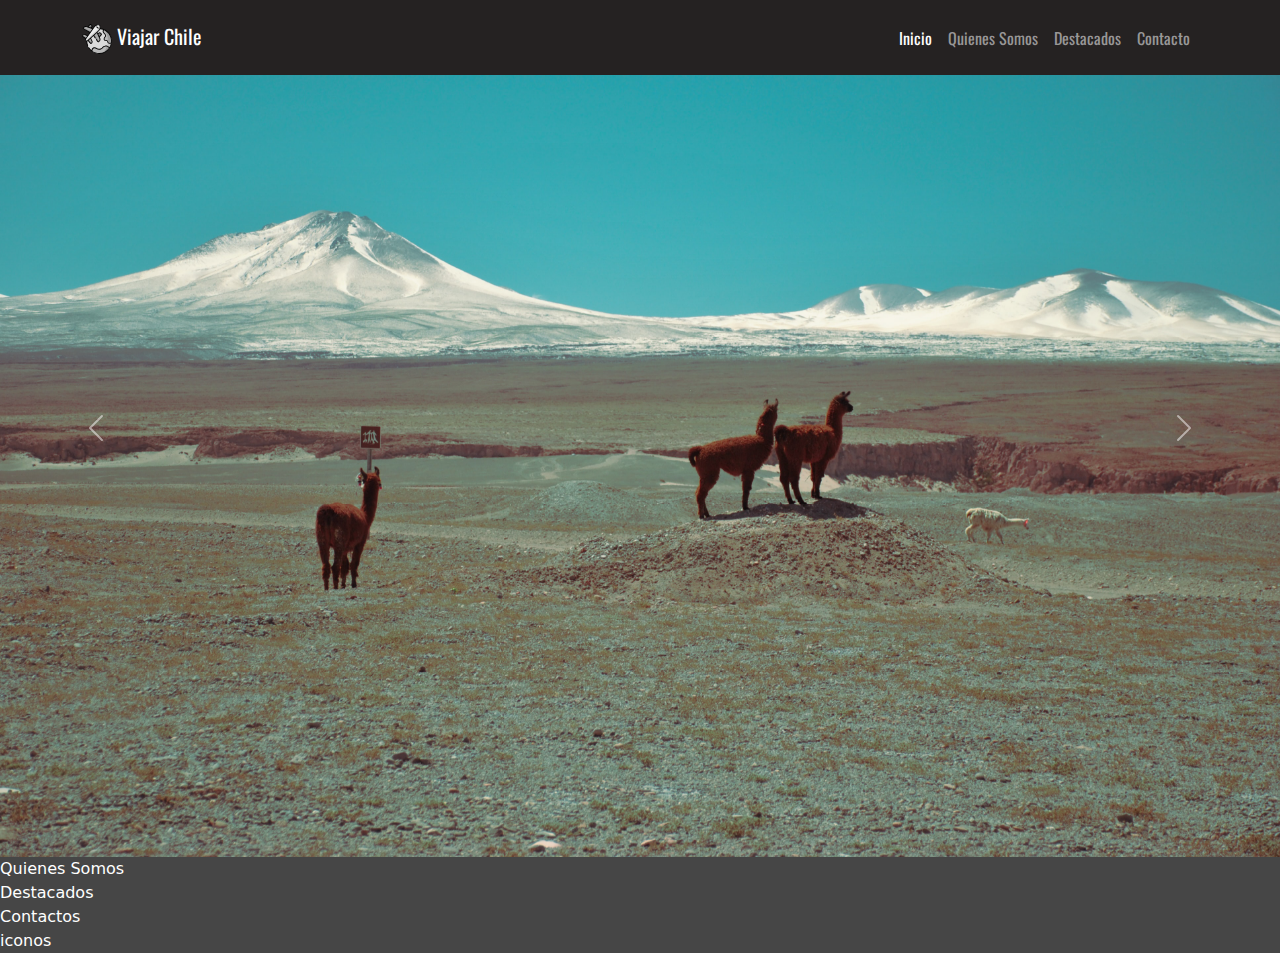
==== assets/index.html @ abb7d29f "se agrega navbar interactivo y carrusel" ====
<!DOCTYPE html>
<html lang="en">
<head>
    <meta charset="UTF-8">
    <meta name="viewport" content="width=device-width, initial-scale=1.0">
    <title>Viaje Chile</title>
    <link rel="shortcut icon" href="/assets/img/viajes.svg" type="image/x-icon">
    <!--CSS-->
    <link rel="stylesheet" href="/assets/style/style.css">
    <!--FONT AWESOME-->
    <link rel="stylesheet" href="https://cdnjs.cloudflare.com/ajax/libs/font-awesome/6.5.1/css/all.min.css" integrity="sha512-DTOQO9RWCH3ppGqcWaEA1BIZOC6xxalwEsw9c2QQeAIftl+Vegovlnee1c9QX4TctnWMn13TZye+giMm8e2LwA==" crossorigin="anonymous" referrerpolicy="no-referrer" />
    <!--BOOSTRAP-->
    <link href="https://cdn.jsdelivr.net/npm/bootstrap@5.3.3/dist/css/bootstrap.min.css" rel="stylesheet" integrity="sha384-QWTKZyjpPEjISv5WaRU9OFeRpok6YctnYmDr5pNlyT2bRjXh0JMhjY6hW+ALEwIH" crossorigin="anonymous">
</head>
<header>
<nav class="navbar fixed-top navbar-expand-lg navbar-dark p-md-3 navbar-scroll" >
<div class="container">
  <a class="navbar-brand" href="#">
    <img class="logo" src="/assets/img/viajes.svg" alt="">
      Viajar Chile
  </a>
  <button class="navbar-toggler" type="button" data-bs-toggle="collapse" data-bs-target="#navbarSupportedContent"aria-controls="navbarSupportedContent" aria-expanded="false" aria-label="Toggle navigation">
    <span class="navbar-toggler-icon"></span>
  </button>
  <div class="collapse navbar-collapse" id="navbarSupportedContent">
    <ul class="navbar-nav ms-auto mb-2 mb-lg-0">
      <li class="nav-item">
        <a class="nav-link active" aria-current="page" href="#">Inicio</a>
      </li>
      <li class="nav-item">
        <a class="nav-link" href="#">Quienes Somos</a>
      </li>
      <li class="nav-item">
        <a class="nav-link" href="#">Destacados</a>
      </li>
      <li class="nav-item">
        <a class="nav-link" href="#">Contacto</a>
      </li>
  </div>
</div>
</nav>
</header>
<body>
    

  <div id="carusel" class="carousel slide">
    <div class="carousel-inner">
      <div class="carousel-item active">
        <img src="/assets/img/carousel1.jpg" class="d-block w-100" alt="...">
      </div>
      <div class="carousel-item">
        <img src="/assets/img/carousel2.jpg" class="d-block w-100" alt="...">
      </div>
      <div class="carousel-item">
        <img src="/assets/img/carousel3.jpg" class="d-block w-100" alt="...">
      </div>
    </div>
    <button class="carousel-control-prev" type="button" data-bs-target="#carusel" data-bs-slide="prev">
      <span class="carousel-control-prev-icon" aria-hidden="true"></span>
      <span class="visually-hidden">Previous</span>
    </button>
    <button class="carousel-control-next" type="button" data-bs-target="#carusel" data-bs-slide="next">
      <span class="carousel-control-next-icon" aria-hidden="true"></span>
      <span class="visually-hidden">Next</span>
    </button>
  </div>
  <div>
    Quienes Somos
  </div>
  <div>
    Destacados
  </div>
  <div>
    Contactos
  </div>
  <footer>
    iconos
  </footer>
    <!--Boostrap-->
    <script src="https://cdn.jsdelivr.net/npm/bootstrap@5.3.3/dist/js/bootstrap.bundle.min.js" integrity="sha384-YvpcrYf0tY3lHB60NNkmXc5s9fDVZLESaAA55NDzOxhy9GkcIdslK1eN7N6jIeHz" crossorigin="anonymous"></script>
    <!--jQuery-->
    <script src="https://code.jquery.com/jquery-3.7.1.min.js" integrity="sha256-/JqT3SQfawRcv/BIHPThkBvs0OEvtFFmqPF/lYI/Cxo=" crossorigin="anonymous"></script>
    <!--Script jQuery-->
    <script src="/assets/js/script.js"></script>
</body>
</html>
---- assets/style/style.css ----
/*FUENTE GOOGLE FONT*/
@import url('https://fonts.googleapis.com/css2?family=Assistant&family=Oswald:wght@200..700&display=swap');

.logo{
    max-width: 5%;
    filter: grayscale(100%);
}

.navbar{
    font-family: "Oswald";
    transition: all 0.5s;
}
.navbar-scroll{
    background-color: rgb(37, 34, 34);
}

body {
    background-color:  rgb(70, 70, 70) !important;
    color: white !important;
}
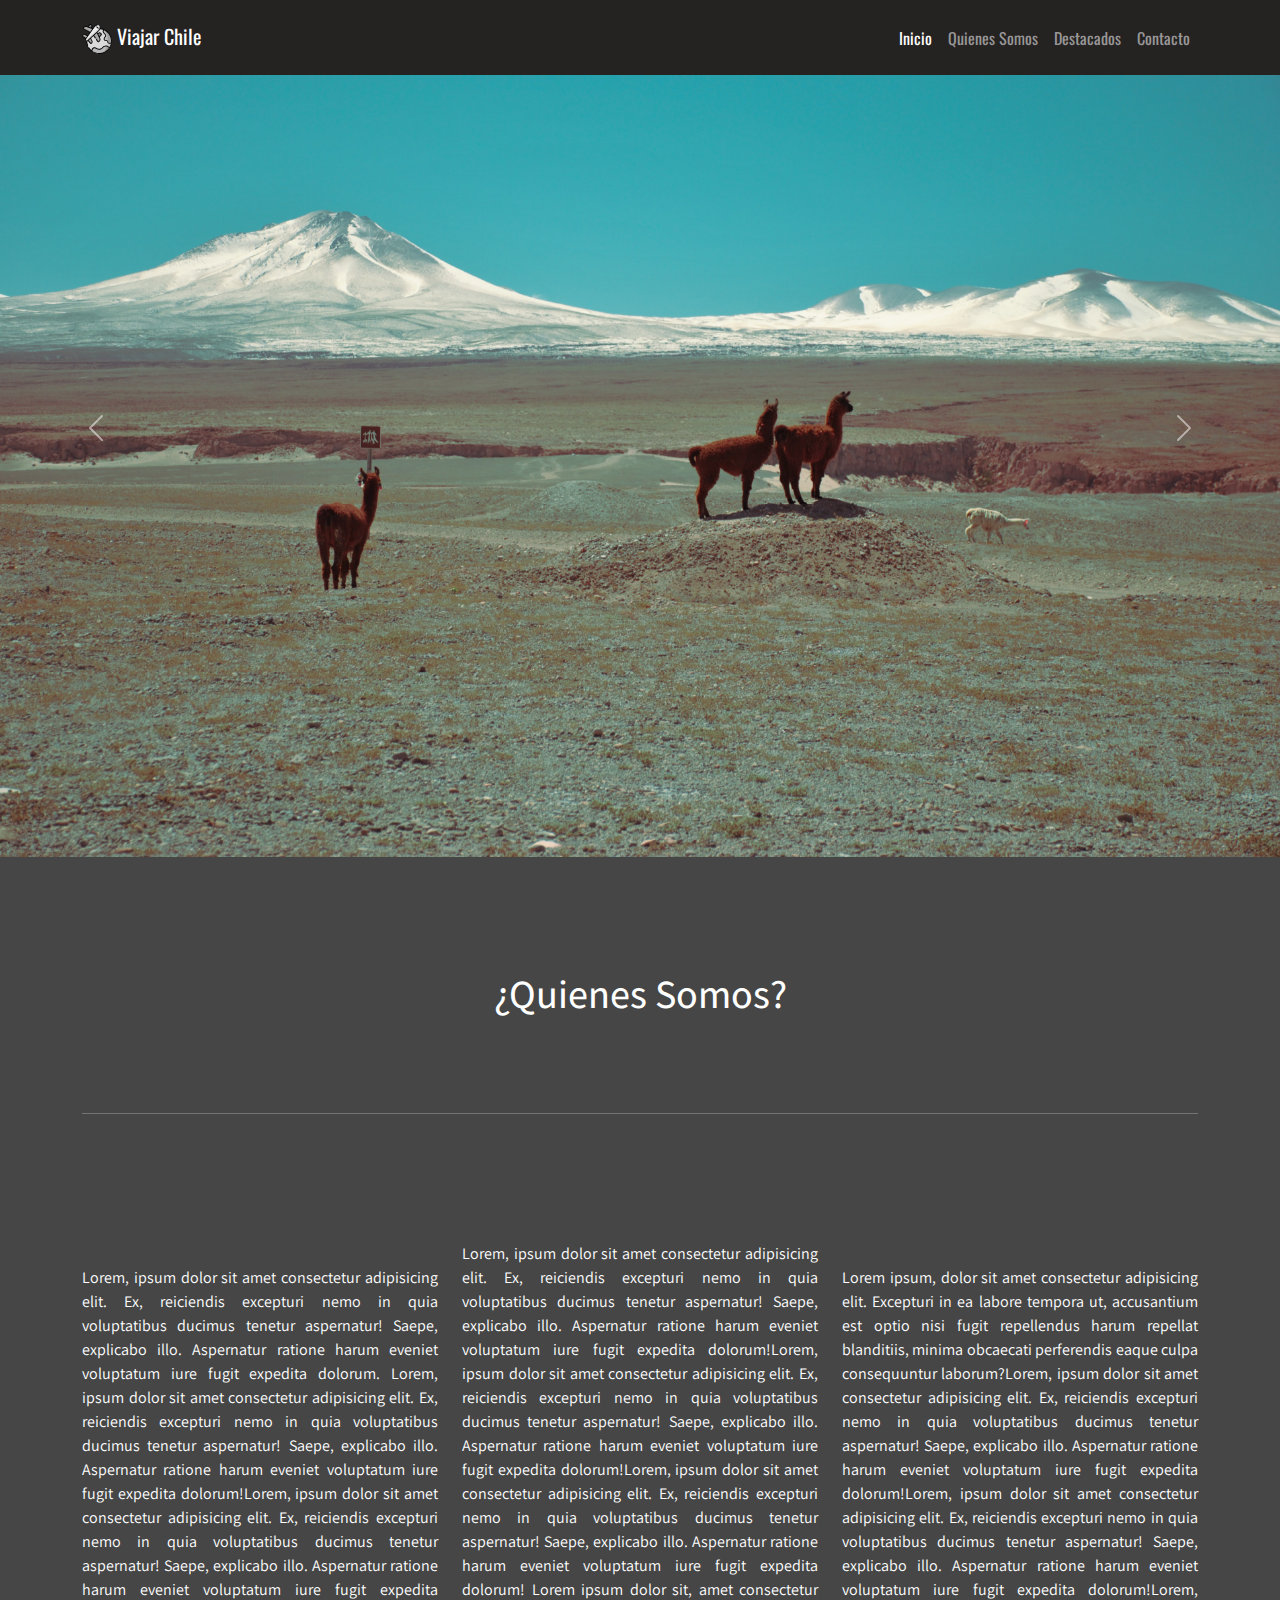
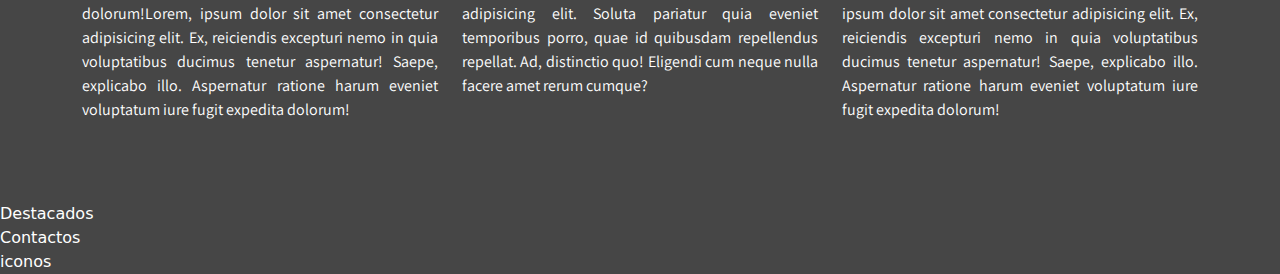
==== commit b9d08e5a: "se agrego section Quienes_Somos con cambios en paddings, color de rectangolos" ====
--- a/assets/index.html
+++ b/assets/index.html
@@ -28,7 +28,7 @@
         <a class="nav-link active" aria-current="page" href="#">Inicio</a>
       </li>
       <li class="nav-item">
-        <a class="nav-link" href="#">Quienes Somos</a>
+        <a class="nav-link" href="#quienes_somos">Quienes Somos</a>
       </li>
       <li class="nav-item">
         <a class="nav-link" href="#">Destacados</a>
@@ -64,9 +64,30 @@
       <span class="visually-hidden">Next</span>
     </button>
   </div>
-  <div>
-    Quienes Somos
-  </div>
+  <section id="quienes_somos">
+    <h1>¿Quienes Somos?</h1>
+    <div class="container text-center">
+      <hr>
+        <div class="row">
+          <div class="col">
+            <div class="bot"><div class="mb-4 text-white"><i class="fa-solid fa-plane"></i></div></div>
+            Lorem, ipsum dolor sit amet consectetur adipisicing elit. Ex, reiciendis excepturi nemo in quia voluptatibus ducimus tenetur aspernatur! Saepe, explicabo illo. Aspernatur ratione harum eveniet voluptatum iure fugit expedita dolorum. Lorem, ipsum dolor sit amet consectetur adipisicing elit. Ex, reiciendis excepturi nemo in quia voluptatibus ducimus tenetur aspernatur! Saepe, explicabo illo. Aspernatur ratione harum eveniet voluptatum iure fugit expedita dolorum!Lorem, ipsum dolor sit amet consectetur adipisicing elit. Ex, reiciendis excepturi nemo in quia voluptatibus ducimus tenetur aspernatur! Saepe, explicabo illo. Aspernatur ratione harum eveniet voluptatum iure fugit expedita dolorum!Lorem, ipsum dolor sit amet consectetur adipisicing elit. Ex, reiciendis excepturi nemo in quia voluptatibus ducimus tenetur aspernatur! Saepe, explicabo illo. Aspernatur ratione harum eveniet voluptatum iure fugit expedita dolorum!
+          </div>
+          <div class="col">
+            Lorem, ipsum dolor sit amet consectetur adipisicing elit. Ex, reiciendis excepturi nemo in quia voluptatibus ducimus tenetur aspernatur! Saepe, explicabo illo. Aspernatur ratione harum eveniet voluptatum iure fugit expedita dolorum!Lorem, ipsum dolor sit amet consectetur adipisicing elit. Ex, reiciendis excepturi nemo in quia voluptatibus ducimus tenetur aspernatur! Saepe, explicabo illo. Aspernatur ratione harum eveniet voluptatum iure fugit expedita dolorum!Lorem, ipsum dolor sit amet consectetur adipisicing elit. Ex, reiciendis excepturi nemo in quia voluptatibus ducimus tenetur aspernatur! Saepe, explicabo illo. Aspernatur ratione harum eveniet voluptatum iure fugit expedita dolorum!
+            Lorem ipsum dolor sit, amet consectetur adipisicing elit. Soluta pariatur quia eveniet temporibus porro, quae id quibusdam repellendus repellat. Ad, distinctio quo! Eligendi cum neque nulla facere amet rerum cumque?
+            <div class="bot"><div class="mt-4 text-white"><i class="fa-solid fa-mountain"></i></div></div>
+          </div>
+          <div class="col">
+            <div class="bot"><div class="mb-4 text-white"><i class="fa-solid fa-route"></i></div></div>
+            Lorem ipsum, dolor sit amet consectetur adipisicing elit. Excepturi in ea labore tempora ut, accusantium est optio nisi fugit repellendus harum repellat blanditiis, minima obcaecati perferendis eaque culpa consequuntur laborum?Lorem, ipsum dolor sit amet consectetur adipisicing elit. Ex, reiciendis excepturi nemo in quia voluptatibus ducimus tenetur aspernatur! Saepe, explicabo illo. Aspernatur ratione harum eveniet voluptatum iure fugit expedita dolorum!Lorem, ipsum dolor sit amet consectetur adipisicing elit. Ex, reiciendis excepturi nemo in quia voluptatibus ducimus tenetur aspernatur! Saepe, explicabo illo. Aspernatur ratione harum eveniet voluptatum iure fugit expedita dolorum!Lorem, ipsum dolor sit amet consectetur adipisicing elit. Ex, reiciendis excepturi nemo in quia voluptatibus ducimus tenetur aspernatur! Saepe, explicabo illo. Aspernatur ratione harum eveniet voluptatum iure fugit expedita dolorum!
+          </div>
+        </div>
+      </div>
+
+
+    
+  </section>
   <div>
     Destacados
   </div>
--- a/assets/style/style.css
+++ b/assets/style/style.css
@@ -18,3 +18,31 @@
     background-color:  rgb(70, 70, 70) !important;
     color: white !important;
 }
+
+#quienes_somos{
+    padding-top: 7rem;
+    padding-bottom: 5rem;
+    text-align: center;
+    font-family: "Assistant";
+    font-style: normal;
+}
+
+h1{
+    padding-bottom: 5rem;
+}
+
+hr{
+    padding-bottom: 7rem;
+}
+
+.col{
+    text-align: justify;
+    text-justify: inter-word;
+}
+
+.bot{
+    background-color: rgb(13,202,240);
+    text-align: center;
+    font-size: 2rem;
+    margin: 0;
+}
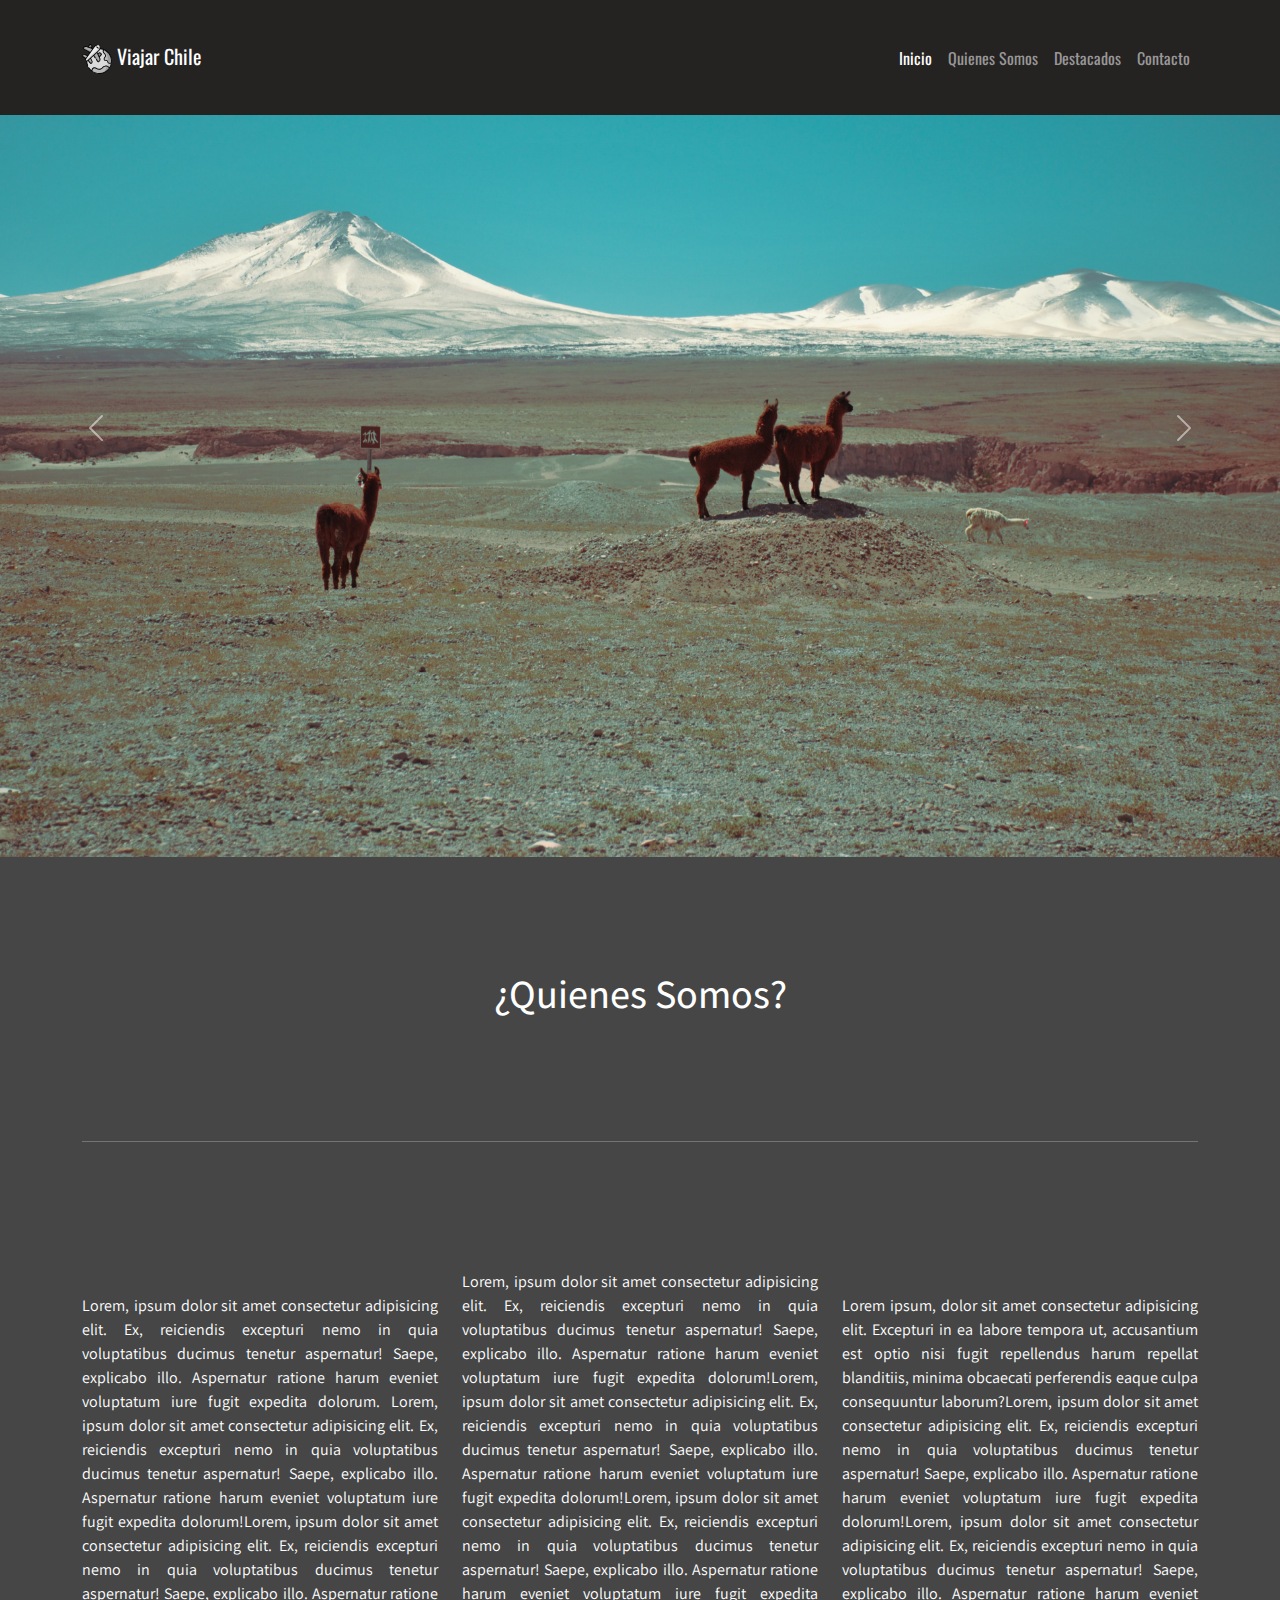
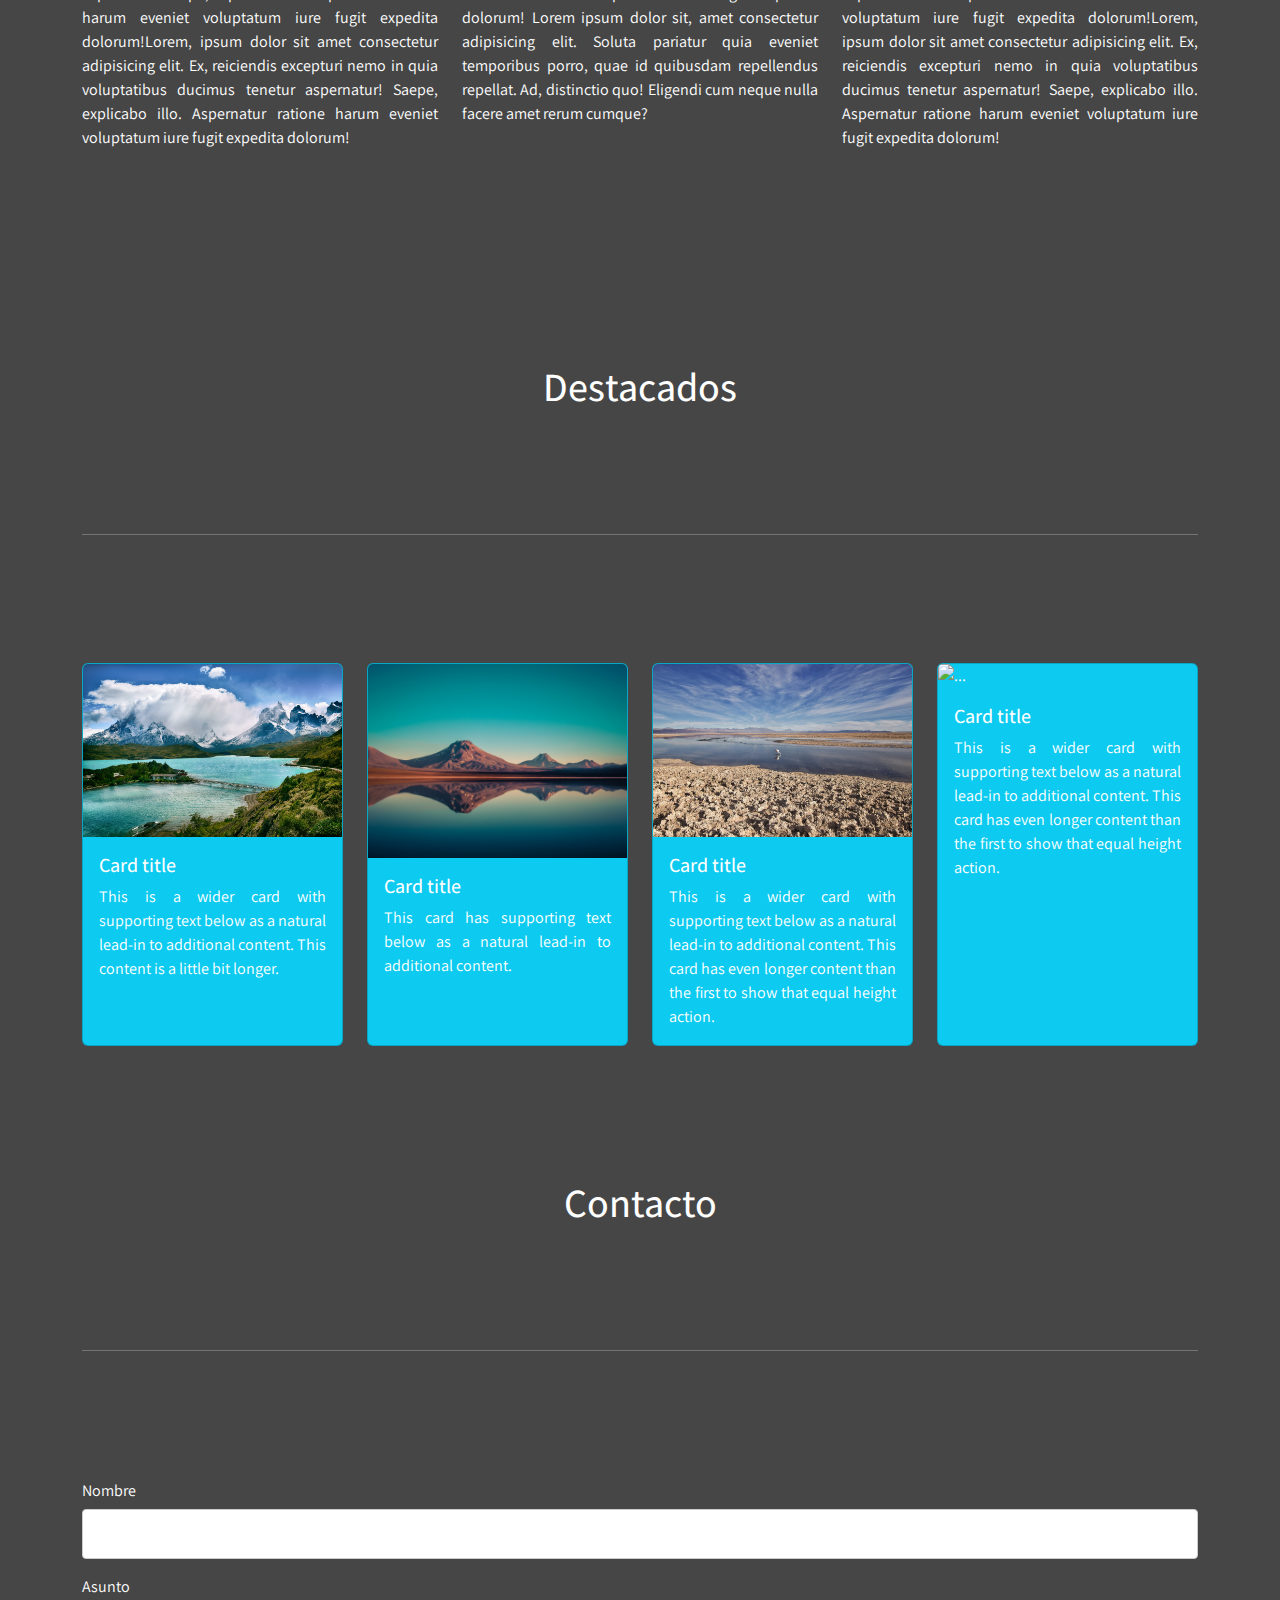
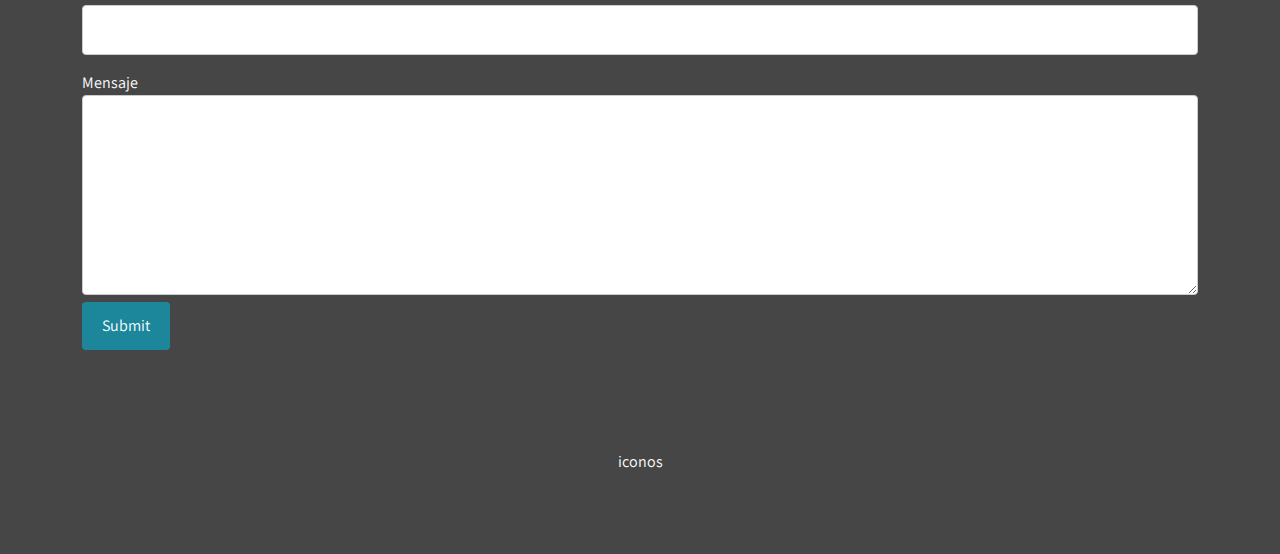
==== commit 0c44046b: "se agrega tarjetas y forma de contactos" ====
--- a/assets/index.html
+++ b/assets/index.html
@@ -31,10 +31,10 @@
         <a class="nav-link" href="#quienes_somos">Quienes Somos</a>
       </li>
       <li class="nav-item">
-        <a class="nav-link" href="#">Destacados</a>
+        <a class="nav-link" href="#destacados">Destacados</a>
       </li>
       <li class="nav-item">
-        <a class="nav-link" href="#">Contacto</a>
+        <a class="nav-link" href="#contacto">Contacto</a>
       </li>
   </div>
 </div>
@@ -84,16 +84,70 @@
           </div>
         </div>
       </div>
-
-
-    
   </section>
-  <div>
-    Destacados
+  <section id="destacados">
+    <h1>Destacados</h1>
+  <div class="container">
+    <hr>
+    <div class="row row-cols-1 row-cols-md-4 g-4">
+      <div class="col">
+        <div class="card h-100">
+          <img src="/assets/img/card1.jpg" class="card-img-top" alt="...">
+          <div class="card-body">
+            <h5 class="card-title">Card title</h5>
+            <p class="card-text">This is a wider card with supporting text below as a natural lead-in to additional content. This content is a little bit longer.</p>
+          </div>
+        </div>
+      </div>
+      <div class="col">
+        <div class="card h-100">
+          <img src="/assets/img/card2.jpg" class="card-img-top" alt="...">
+          <div class="card-body">
+            <h5 class="card-title">Card title</h5>
+            <p class="card-text">This card has supporting text below as a natural lead-in to additional content.</p>
+          </div>
+        </div>
+      </div>
+      <div class="col">
+        <div class="card h-100">
+          <img src="/assets/img/card3.jpg" class="card-img-top" alt="...">
+          <div class="card-body">
+            <h5 class="card-title">Card title</h5>
+            <p class="card-text">This is a wider card with supporting text below as a natural lead-in to additional content. This card has even longer content than the first to show that equal height action.</p>
+          </div>
+        </div>
+      </div>
+      <div class="col">
+        <div class="card h-100">
+          <img src="/assets/img/card4.jpg" class="card-img-top" alt="...">
+          <div class="card-body">
+            <h5 class="card-title">Card title</h5>
+            <p class="card-text">This is a wider card with supporting text below as a natural lead-in to additional content. This card has even longer content than the first to show that equal height action.</p>
+          </div>
+        </div>
+      </div>
+    </div>
   </div>
-  <div>
-    Contactos
+  <section id="contacto">
+    <h1>Contacto</h1>
+  <div class="container">
+    <hr>
+    <form action="/action_page.php" id="form">
+      <label for="fname">Nombre</label>
+      <input type="text" id="fname" name="firstname" >
+  
+      <label for="lname">Asunto</label>
+      <input type="text" id="lname" name="lastname" >
+  
+      
+  
+      <label for="subject">Mensaje</label>
+      <textarea id="subject" name="subject"  style="height:200px"></textarea>
+  
+      <input type="submit" value="Submit">
+    </form>
   </div>
+  </section>
   <footer>
     iconos
   </footer>
--- a/assets/style/style.css
+++ b/assets/style/style.css
@@ -19,7 +19,7 @@
     color: white !important;
 }
 
-#quienes_somos{
+#quienes_somos, #destacados, #contacto{
     padding-top: 7rem;
     padding-bottom: 5rem;
     text-align: center;
@@ -46,3 +46,41 @@
     font-size: 2rem;
     margin: 0;
 }
+
+.card{
+    color: rgb(255, 255, 255) !important;
+    background-color: rgb(13,202,240) !important;
+}
+
+input[type=text], select, textarea {
+    width: 100%;
+    padding: 12px;
+    border: 1px solid #ccc;
+    border-radius: 4px;
+    box-sizing: border-box;
+    margin-top: 6px;
+    margin-bottom: 16px;
+    resize: vertical;
+  }
+  
+  input[type=submit] {
+    background-color: rgb(28, 134, 155);
+    color: white;
+    padding: 12px 20px;
+    border: none;
+    border-radius: 4px;
+    cursor: pointer;
+  }
+  
+  input[type=submit]:hover {
+    background-color: rgb(13,202,240) ;
+  }
+  
+  .container {
+    border-radius: 5px;
+   
+    padding: 20px;
+  }
+#form{
+    text-align: left;
+}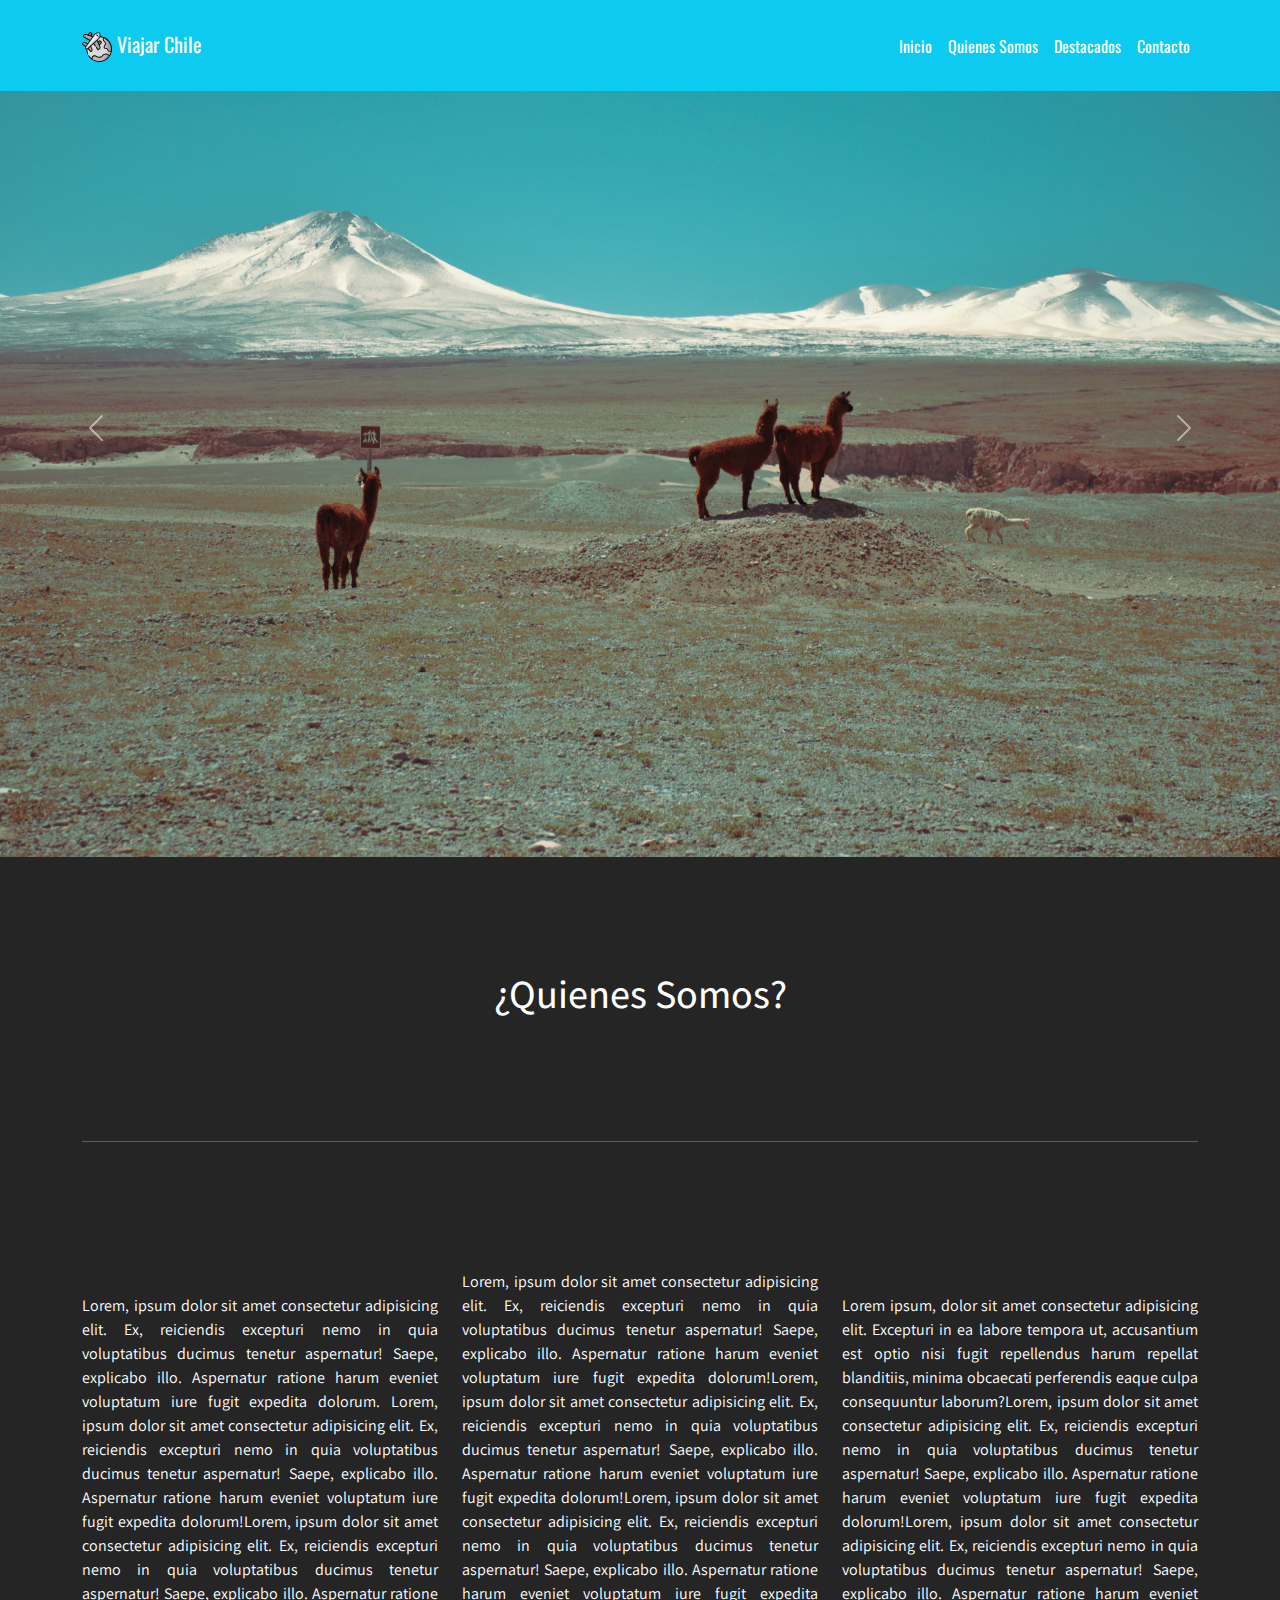
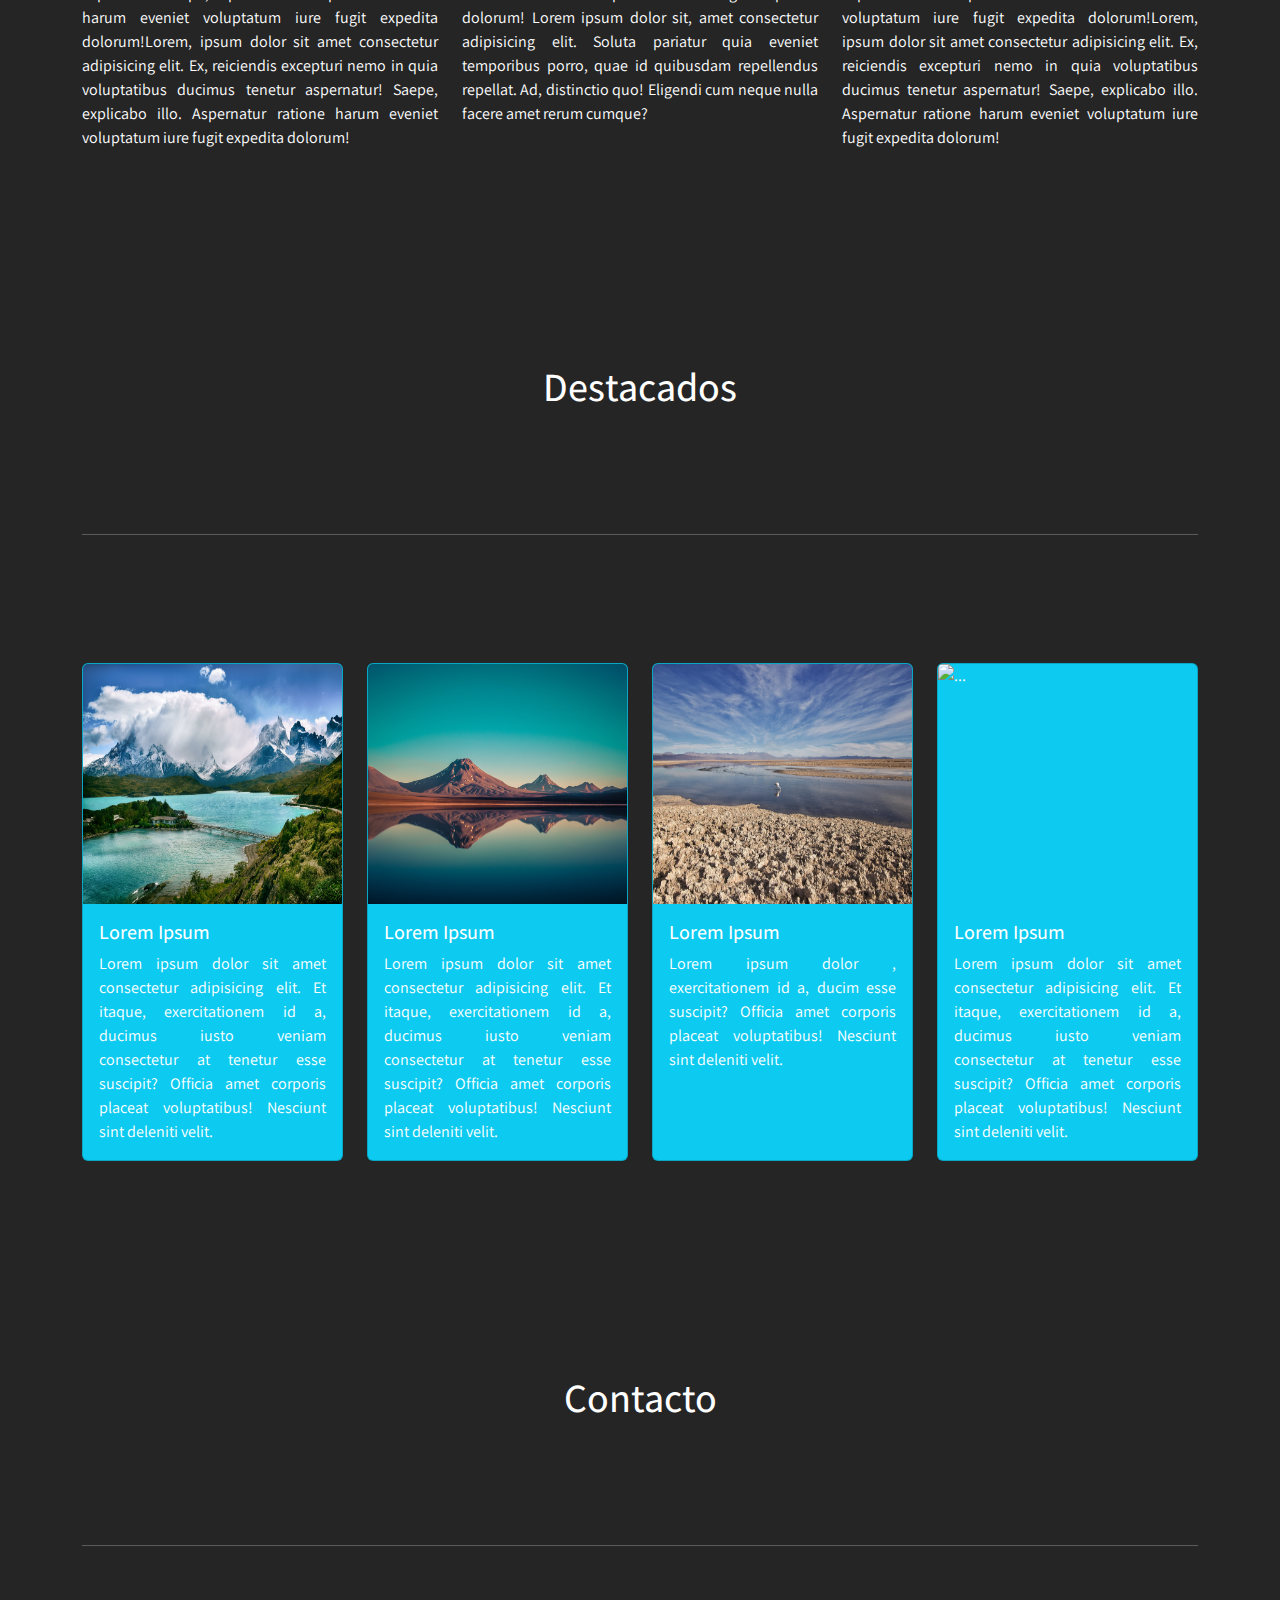
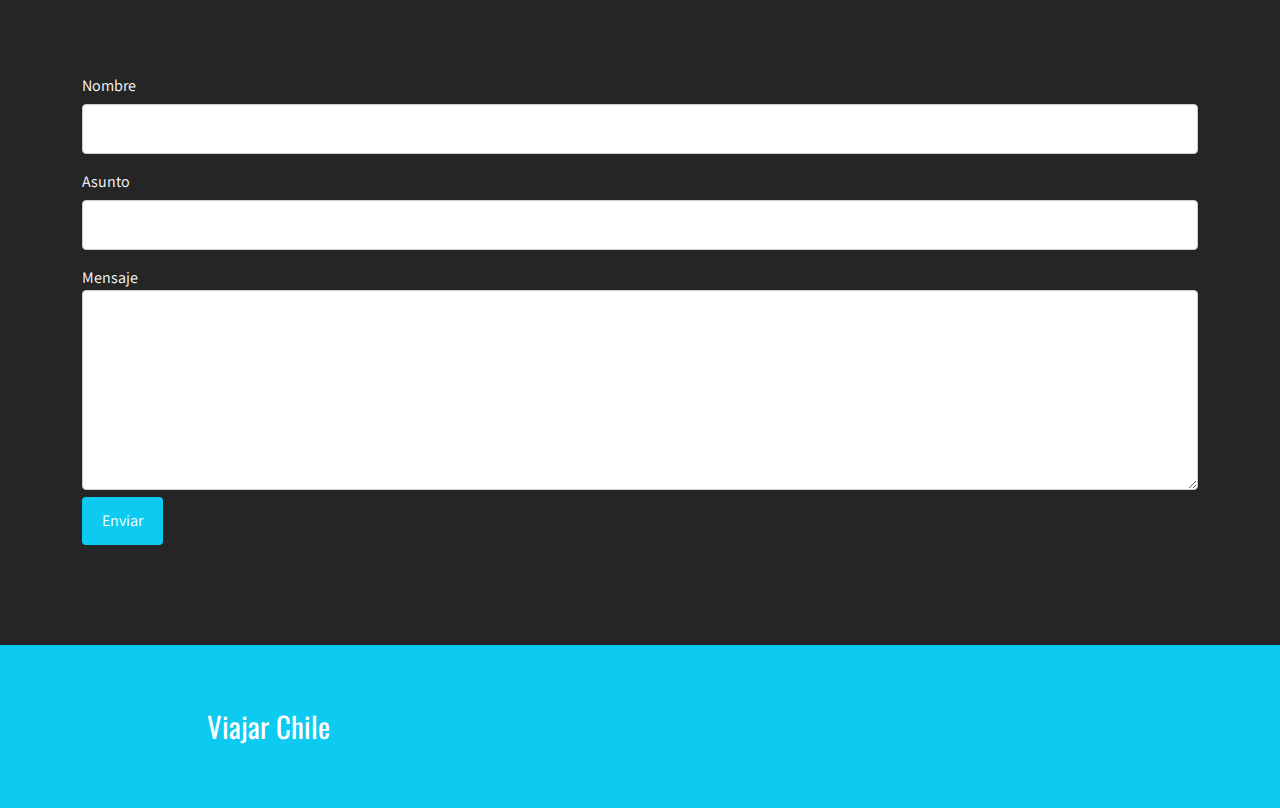
==== commit 81016472: "se agrego FOOTER y Script para navegacion scroll slow" ====
--- a/assets/index.html
+++ b/assets/index.html
@@ -13,7 +13,7 @@
     <link href="https://cdn.jsdelivr.net/npm/bootstrap@5.3.3/dist/css/bootstrap.min.css" rel="stylesheet" integrity="sha384-QWTKZyjpPEjISv5WaRU9OFeRpok6YctnYmDr5pNlyT2bRjXh0JMhjY6hW+ALEwIH" crossorigin="anonymous">
 </head>
 <header>
-<nav class="navbar fixed-top navbar-expand-lg navbar-dark p-md-3 navbar-scroll" >
+<nav class="navbar fixed-top navbar-expand-lg navbar-dark p-md-1 navbar-scroll" >
 <div class="container">
   <a class="navbar-brand" href="#">
     <img class="logo" src="/assets/img/viajes.svg" alt="">
@@ -94,8 +94,8 @@
         <div class="card h-100">
           <img src="/assets/img/card1.jpg" class="card-img-top" alt="...">
           <div class="card-body">
-            <h5 class="card-title">Card title</h5>
-            <p class="card-text">This is a wider card with supporting text below as a natural lead-in to additional content. This content is a little bit longer.</p>
+            <h5 class="card-title">Lorem Ipsum</h5>
+            <p class="card-text">Lorem ipsum dolor sit amet consectetur adipisicing elit. Et itaque, exercitationem id a, ducimus iusto veniam consectetur at tenetur esse suscipit? Officia amet corporis placeat voluptatibus! Nesciunt sint deleniti velit.</p>
           </div>
         </div>
       </div>
@@ -103,8 +103,8 @@
         <div class="card h-100">
           <img src="/assets/img/card2.jpg" class="card-img-top" alt="...">
           <div class="card-body">
-            <h5 class="card-title">Card title</h5>
-            <p class="card-text">This card has supporting text below as a natural lead-in to additional content.</p>
+            <h5 class="card-title">Lorem Ipsum</h5>
+            <p class="card-text">Lorem ipsum dolor sit amet consectetur adipisicing elit. Et itaque, exercitationem id a, ducimus iusto veniam consectetur at tenetur esse suscipit? Officia amet corporis placeat voluptatibus! Nesciunt sint deleniti velit.</p>
           </div>
         </div>
       </div>
@@ -112,8 +112,8 @@
         <div class="card h-100">
           <img src="/assets/img/card3.jpg" class="card-img-top" alt="...">
           <div class="card-body">
-            <h5 class="card-title">Card title</h5>
-            <p class="card-text">This is a wider card with supporting text below as a natural lead-in to additional content. This card has even longer content than the first to show that equal height action.</p>
+            <h5 class="card-title">Lorem Ipsum</h5>
+            <p class="card-text">Lorem ipsum dolor , exercitationem id a, ducim esse suscipit? Officia amet corporis placeat voluptatibus! Nesciunt sint deleniti velit.</p>
           </div>
         </div>
       </div>
@@ -121,13 +121,14 @@
         <div class="card h-100">
           <img src="/assets/img/card4.jpg" class="card-img-top" alt="...">
           <div class="card-body">
-            <h5 class="card-title">Card title</h5>
-            <p class="card-text">This is a wider card with supporting text below as a natural lead-in to additional content. This card has even longer content than the first to show that equal height action.</p>
+            <h5 class="card-title">Lorem Ipsum</h5>
+            <p class="card-text">Lorem ipsum dolor sit amet consectetur adipisicing elit. Et itaque, exercitationem id a, ducimus iusto veniam consectetur at tenetur esse suscipit? Officia amet corporis placeat voluptatibus! Nesciunt sint deleniti velit.</p>
           </div>
         </div>
       </div>
     </div>
   </div>
+  </section>
   <section id="contacto">
     <h1>Contacto</h1>
   <div class="container">
@@ -144,12 +145,24 @@
       <label for="subject">Mensaje</label>
       <textarea id="subject" name="subject"  style="height:200px"></textarea>
   
-      <input type="submit" value="Submit">
+      <input type="submit" value="Enviar">
     </form>
   </div>
   </section>
-  <footer>
-    iconos
+  <footer class="footer-cont">
+    <div class="container">
+      <div class="d-flex justify-content-between py-3 my-4">
+        <div class="foot-text nav col-md-4 justify-content-center">
+          <a href=""><span class="logo-footer mb-3 mb-md-0">Viajar Chile</span></a>
+        </div>
+        <ul class="nav col-md-4 justify-content-center">
+          <li class="m-3 text-white"><a href=""><i class="fa-brands fa-github"></i></a></li>
+          <li class="m-3 text-white"><a href=""><i class="fa-brands fa-linkedin"></i></a></li>
+          <li class="m-3 text-white"><a href=""><i class="fa-brands fa-square-twitter"></i></a></li>
+          <li class="m-3 text-white"><a href=""><i class="fa-brands fa-square-facebook"></i></a></li>
+        </ul>
+      </div>
+    </div>
   </footer>
     <!--Boostrap-->
     <script src="https://cdn.jsdelivr.net/npm/bootstrap@5.3.3/dist/js/bootstrap.bundle.min.js" integrity="sha384-YvpcrYf0tY3lHB60NNkmXc5s9fDVZLESaAA55NDzOxhy9GkcIdslK1eN7N6jIeHz" crossorigin="anonymous"></script>
--- a/assets/style/style.css
+++ b/assets/style/style.css
@@ -11,11 +11,11 @@
     transition: all 0.5s;
 }
 .navbar-scroll{
-    background-color: rgb(37, 34, 34);
+    background-color:  rgb(13,202,240);
 }
 
 body {
-    background-color:  rgb(70, 70, 70) !important;
+    background-color:  rgb(37, 37, 37) !important;
     color: white !important;
 }
 
@@ -34,6 +34,9 @@
 hr{
     padding-bottom: 7rem;
 }
+
+
+
 
 .col{
     text-align: justify;
@@ -61,26 +64,52 @@
     margin-top: 6px;
     margin-bottom: 16px;
     resize: vertical;
-  }
-  
-  input[type=submit] {
-    background-color: rgb(28, 134, 155);
+    }
+
+input[type=submit] {
+    background-color: rgb(13,202,240);
     color: white;
     padding: 12px 20px;
     border: none;
     border-radius: 4px;
     cursor: pointer;
-  }
-  
-  input[type=submit]:hover {
-    background-color: rgb(13,202,240) ;
-  }
-  
-  .container {
+}
+
+input[type=submit]:hover {
+    background-color: rgb(12, 174, 206) ;
+}
+
+.container {
     border-radius: 5px;
-   
     padding: 20px;
-  }
+}
+
 #form{
     text-align: left;
+}
+
+.card-img-top{
+    width: auto;
+    height: 15rem;
+}
+
+.footer-cont {
+    position: bottom;
+    height: auto;
+    left: 0;
+    bottom: 0;
+    width: 100%;
+    font-size: 1.8rem;
+    font-family: "Oswald";
+    background-color: rgb(13,202,240) !important;
+    text-decoration: none;
+}
+
+.container a {
+    color: #ffffff;
+    text-decoration: none;
+}
+
+.container a:hover {
+    color: #cbcbcb;
 }